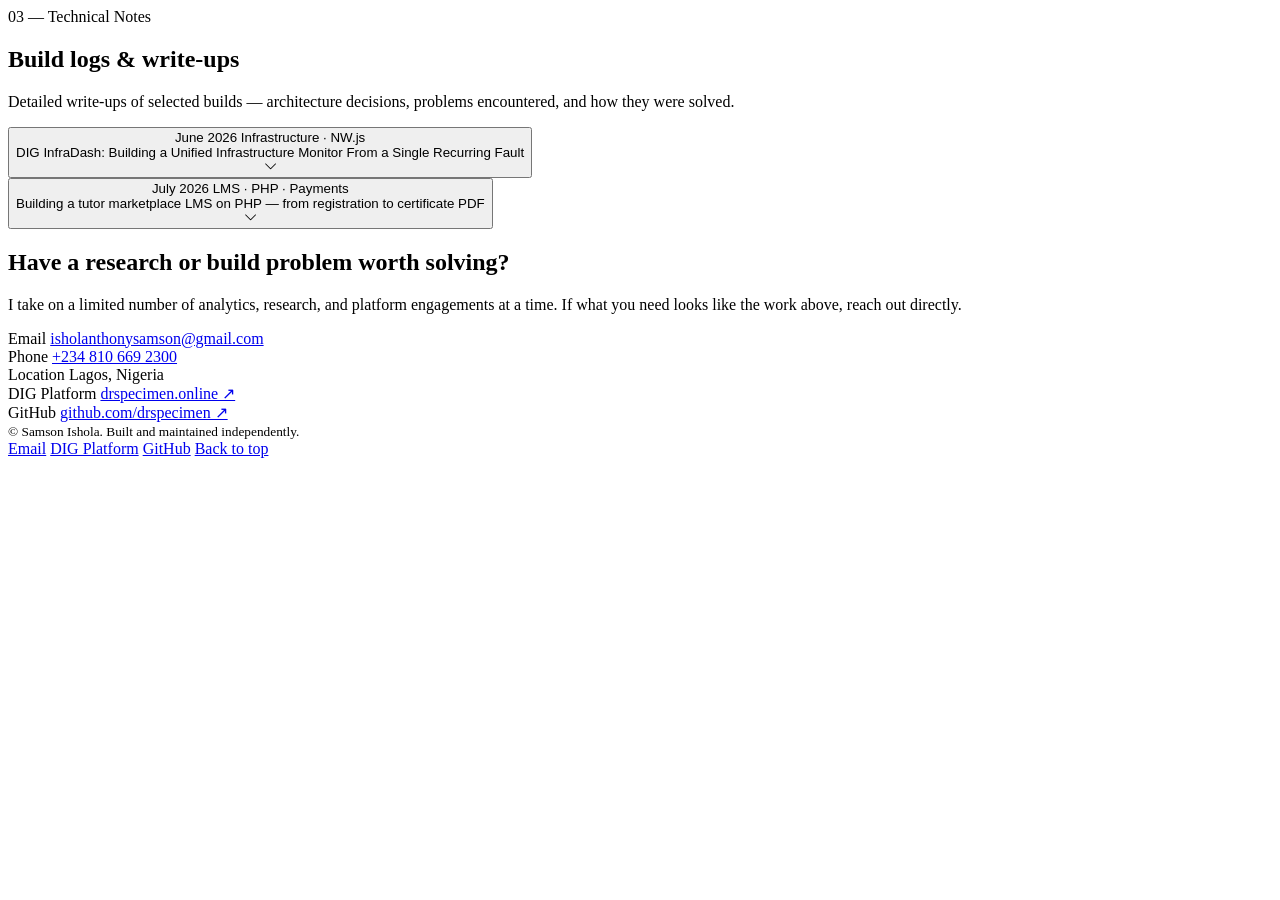
==== projects/infra-core.html @ 3d711145 "Add files via upload" ====
<!DOCTYPE html>
<html lang="en">
<head>
<meta charset="UTF-8">
<meta name="viewport" content="width=device-width, initial-scale=1.0">
<title>Samson Seun Ishola — R&D, Business Analytics, AI/ML Engineering</title>
<meta name="description" content="Samson Seun Ishola — Research & Development professional and AI/ML Engineer. Building data-driven systems including SportSense, DIG InfraCore, and the DIG Platform.">
<meta property="og:title" content="Samson Ishola — R&D & AI/ML Engineering">
<meta property="og:description" content="Research that ships as working systems. Analytics, platform builds, and AI-integrated tools from Lagos, Nigeria.">
<meta property="og:type" content="website">

<link rel="preconnect" href="https://fonts.googleapis.com">
<link href="https://fonts.googleapis.com/css2?family=Inter:wght@400;500;600;700&family=Space+Grotesk:wght@500;600;700&family=JetBrains+Mono:wght@400;500;600&display=swap" rel="stylesheet">
<link href="https://cdn.jsdelivr.net/npm/bootstrap-icons@1.11.3/font/bootstrap-icons.css" rel="stylesheet">
<link rel="stylesheet" href="assets/css/style.css">
<link rel="stylesheet" href="assets/css/writing.css">
</head>
<body>

<!-- TECHNICAL WRITING -->
<section class="section" id="writing">
  <div class="container">
    <div class="section-head">
      <div class="section-tag">03 — Technical Notes</div>
      <h2>Build logs &amp; write-ups</h2>
      <p>Detailed write-ups of selected builds — architecture decisions, problems encountered, and how they were solved.</p>
    </div>

    <div class="writing-list">

      <!-- Entry 1 — DIG InfraCore -->
      <article class="writing-entry" id="note-infracore">
        <button class="writing-toggle" onclick="toggleWriting('note-infracore')" aria-expanded="false">
          <div class="wt-left">
            <span class="wt-date">June 2026</span>
            <span class="wt-tag">Infrastructure · NW.js</span>
          </div>
          <div class="wt-title">
            DIG InfraDash: Building a Unified Infrastructure Monitor From a Single Recurring Fault
          </div>
          <div class="wt-chevron"><i class="bi bi-chevron-down"></i></div>
        </button>

        <div class="writing-body" id="note-infracore-body" hidden>
          <div class="writing-content">
            <h3>NETWORK MONITOR (INFRADASH)</h3>
            <p>
              Troubleshooting a recurring fault on a Socomec Delphys Green 2.0 UPS
		where its network management card would silently lose its web interface every few hours, 
		while still responding to ping, with the only recovery path being a manual Telnet session to force-restart the agent. 
		Diagnosing that single device exposed a much larger need, 
		existence of a single place to see the health of all connected infrastructure at once 
		and a historical record of downtime to support escalation with vendors.

		Some Organizations running physical infrastructure, including data centers, and server rooms, 
		typically rely on a patchwork of web interfaces with no centralized visibility. 
            </p>


            <h3>This creates several recurring operational issues:</h3>
            <ul>
              <li>No single dashboard to see which devices are online, degraded, or offline at a glance,</li>
              <li>No historical uptime data to support root-cause analysis or vendor escalation,</li>
              <li>Browser-based dashboard approaches are fragile in practice,
		 cross-origin restrictions and iframe security policies block full navigation into vendor login pages and multi-step interfaces, 
		which means an embedded dashboard often cannot actually drive the underlying device, and</li>
              <li>No lightweight, low-cost way to deploy a monitoring layer without committing to expensive enterprise DCIM platforms</li>
            </ul>

            <p>
              That need became the starting point for InfraDash. 
            </p>

		
            <h3>Scoped around fouz core objectives:</h3>
            <ol>
              <li>Build a single desktop application that consolidates access to multiple infrastructure web interfaces, 
		including UPS, CCTV, and environmental sensors, with the ability to extend to any future IP-based system.</li>
              <li>Provide continuous uptime monitoring with historical visualisation, not just a point-in-time status check.</li>
              <li>Guarantee full, unrestricted browser-grade navigation into each device's native web interface, 
		solving the iframe and cross-origin limitations that break most lightweight dashboard approaches.</li>
            </ol>


            <h3>Design and Architecture</h3>
            <p>
              The first prototype used HTML iframes to embed device interfaces inside a browser dashboard. 
		This failed quickly and instructively: most embedded systems enforce frame-blocking policies and block iframe navigation outright, 
		meaning a login page might load but subsequent navigation, 
		such as clicking into a UPS configuration menu or following a CCTV login redirect, 
		simply would not work. This was the key design lesson of the project: 
		a monitoring dashboard for real hardware needs a real browser engine per device, not a sandboxed iframe.
		That led to a deliberate architectural pivot toward a desktop application built on NW.js, using a native embedded browser tag that runs a full, 
		isolated Chromium instance per connected device. This single decision solved the navigation problem completely. CCTV redirects, multi-step UPS configuration menus, 
		and authentication flows now behave exactly as they would in a standalone browser tab, regardless of vendor. 
            </p>


            <h3>Core components implemented:</h3>
            <ul>
              <li>Tabbed device sessions, where each device opens in its own persistent tab with full page state preserved and instantly switchable,</li>
              <li>Live ping-based health monitoring, with a background process polling every registered device at a configurable interval and logging uptime and downtime events with timestamps,</li>
              <li>A dashboard analytics layer showing aggregate stats such as online and offline counts, average uptime, category breakdown, a 24-hour uptime visualisation per device, and a recent events feed,</li>
              <li>An auto-rotate display mode that cycles through all open device tabs at a configurable interval, designed for use on a wall-mounted operations-style monitor,</li>
              <li>A full-view kiosk mode with an integrated screen wake lock, which removes all interface chrome and prevents the display from sleeping, allowing the dashboard to run unattended on a dedicated screen,</li>
              <li>A built-in CLI terminal panel, styled after a code editor's integrated terminal, offering direct ping, traceroute, ipconfig, and arbitrary command access per device,</li>
              <li>A white-label branding system allowing organisation name, window title, 
		and logo to be fully edited from within the application, including a live-updating taskbar and window icon, 
		with no source code access required, alongside a factory reset option to return the application to a clean default state, and</li>
              <li>Persistent local storage for device lists, uptime history, and configuration, with export and import support for backup or migration between machines.</li>
            </ul>


            <h3>Implementation</h3>
            <p>
              The application is built entirely in HTML, CSS, and JavaScript, running inside NW.js, 
		which provides direct Node.js access from within the application itself. 
		This enables native operating system interaction, including process spawning for the terminal, 
		system calls for the screen wake lock, and file system access for persistent configuration, 
		without requiring a separate backend server. The entire stack is self-contained in a single distributable folder, 
		with no external dependencies or internet access required at runtime.
		For distribution, the application is packaged using Inno Setup into a standard Windows installer, 
		allowing staff to install it like any commercial desktop application, complete with Start Menu and desktop shortcuts. 
            </p>


            <!-- Screenshot placeholder — replace src with real screenshot -->
            <div class="screenshot-grid">
              <div class="screenshot-placeholder">
                <i class="bi bi-display"></i>
                <span>Dashboard screenshot</span>
                <small>Add screenshot: assets/img/infracore-dashboard.png</small>
              </div>
              <div class="screenshot-placeholder">
                <i class="bi bi-bell"></i>
                <span>Alert panel</span>
                <small>Add screenshot: assets/img/infracore-alerts.png</small>
              </div>
            </div>


            <h3>Deployment</h3>
            <p>
              The tool is currently deployed for internal infrastructure monitoring. 
		The architecture is intentionally general-purpose: any IP-addressable device with a web interface, 
		including IoT devices, network switches, routers, firewalls, printers, and access control systems, 
		can be added through the interface without any code changes, 
		making it suitable for branch network monitoring as well as data centre and server room use cases. 
            </p>

	    
            <div class="writing-tags">
              <span>NW.js</span><span>Node.js</span><span>Infrastructure</span>
              <span>Banking</span><span>Desktop App</span>
            </div>
          </div>
        </div>
      </article>

      <!-- Entry 2 — DIG LMS -->
      <article class="writing-entry" id="note-lms">
        <button class="writing-toggle" onclick="toggleWriting('note-lms')" aria-expanded="false">
          <div class="wt-left">
            <span class="wt-date">July 2026</span>
            <span class="wt-tag">LMS · PHP · Payments</span>
          </div>
          <div class="wt-title">
            Building a tutor marketplace LMS on PHP — from registration to certificate PDF
          </div>
          <div class="wt-chevron"><i class="bi bi-chevron-down"></i></div>
        </button>

        <div class="writing-body" id="note-lms-body" hidden>
          <div class="writing-content">
            <h3>Scope</h3>
            <p>
              The DIG Courses module adds a full learning management system to
              the DIG Platform — tutor registration with admin approval, a
              drag-and-drop course builder, student enrollment with Paystack
              payment handling, lesson progress tracking, assignment submissions,
              discussion forums per course, and certificate generation as a
              signed PDF.
            </p>

            <h3>The enrollment isolation problem</h3>
            <p>
              An early version of the system used a browser cookie keyed only
              by <code>course_id</code> to track enrollment. This meant that if
              two students used the same browser on the same device, the second
              student would see the first student's progress, completion status,
              and certificate — including the wrong name on the certificate.
              The fix was to remove cookie-based enrollment detection entirely
              from all page-render files and scope every lookup to the logged-in
              student's session email: <code>WHERE course_id = :cid AND student_email = :email</code>.
            </p>

            <h3>Certificate generation</h3>
            <p>
              Certificates are generated as A4 landscape PDFs using DOMPDF.
              The template embeds: the student's name, course title, issue date,
              a unique credential ID, the tutor's drawn signature (captured as
              a base64 PNG from a canvas pad in the tutor dashboard), and the
              DIG founder signature. All images are embedded as base64 data URIs
              so DOMPDF doesn't need HTTP access. The PHP GD extension is
              required — a dependency that's easy to miss on fresh XAMPP setups.
            </p>

            <h3>Commission tracking</h3>
            <p>
              When a paid course sells, the platform records the gross amount,
              the DIG platform fee (configurable in admin settings), and the
              tutor's cut in a <code>tutor_earnings</code> table. Admins can
              review per-tutor balances, see bank details, and mark payouts as
              completed. A key bug fixed during build: <code>getSetting()</code>
              returns an empty string for missing keys, not <code>null</code>,
              so using <code>??</code> instead of <code>?:</code> caused the
              commission rate to silently evaluate to 0%.
            </p>

            <div class="screenshot-grid">
              <div class="screenshot-placeholder">
                <i class="bi bi-mortarboard"></i>
                <span>Course builder</span>
                <small>Add screenshot: assets/img/lms-builder.png</small>
              </div>
              <div class="screenshot-placeholder">
                <i class="bi bi-award"></i>
                <span>Certificate PDF output</span>
                <small>Add screenshot: assets/img/lms-cert.png</small>
              </div>
            </div>

            <div class="writing-tags">
              <span>PHP 8.2</span><span>MySQL</span><span>DOMPDF</span>
              <span>Paystack</span><span>LMS</span><span>Certificate Generation</span>
            </div>
          </div>
        </div>
      </article>

      <!-- Add more entries here — template below -->
      <!--
      <article class="writing-entry" id="note-YOUR-ID">
        <button class="writing-toggle" onclick="toggleWriting('note-YOUR-ID')" aria-expanded="false">
          <div class="wt-left">
            <span class="wt-date">Month Year</span>
            <span class="wt-tag">Topic · Stack</span>
          </div>
          <div class="wt-title">Your title here</div>
          <div class="wt-chevron"><i class="bi bi-chevron-down"></i></div>
        </button>
        <div class="writing-body" id="note-YOUR-ID-body" hidden>
          <div class="writing-content">
            <h3>Section</h3>
            <p>Content here.</p>
            <div class="screenshot-grid">
              <div class="screenshot-placeholder">
                <i class="bi bi-image"></i>
                <span>Label</span>
                <small>assets/img/filename.png</small>
              </div>
            </div>
          </div>
        </div>
      </article>
      -->

    </div>
  </div>
</section>

<!-- CONTACT -->
<section class="section" id="contact">
  <div class="container">
    <div class="contact-panel">
      <div>
        <h2>Have a research or build problem worth solving?</h2>
        <p>
          I take on a limited number of analytics, research, and platform
          engagements at a time. If what you need looks like the work above,
          reach out directly.
        </p>
      </div>
      <div class="contact-list">
        <div class="contact-row">
          <span class="k">Email</span>
          <a class="v" href="mailto:isholanthonysamson@gmail.com">isholanthonysamson@gmail.com</a>
        </div>
        <div class="contact-row">
          <span class="k">Phone</span>
          <a class="v" href="tel:+2348106692300">+234 810 669 2300</a>
        </div>
        <div class="contact-row">
          <span class="k">Location</span>
          <span class="v">Lagos, Nigeria</span>
        </div>
        <div class="contact-row">
          <span class="k">DIG Platform</span>
          <a class="v" href="https://drspecimen.online" target="_blank" rel="noopener">drspecimen.online ↗</a>
        </div>
        <div class="contact-row">
          <span class="k">GitHub</span>
          <a class="v" href="https://github.com/drspecimen" target="_blank" rel="noopener">github.com/drspecimen ↗</a>
        </div>
      </div>
    </div>
  </div>
</section>

<!-- FOOTER -->
<footer class="site-footer">
  <div class="container">
    <div class="footer-inner">
      <small>&copy; <span id="year"></span> Samson Ishola. Built and maintained independently.</small>
      <div class="footer-links">
        <a href="mailto:isholanthonysamson@gmail.com">Email</a>
        <a href="https://drspecimen.online" target="_blank" rel="noopener">DIG Platform</a>
        <a href="https://github.com/drspecimen" target="_blank" rel="noopener">GitHub</a>
        <a href="#top">Back to top</a>
      </div>
    </div>
  </div>
</footer>

<script src="assets/js/main.js"></script>
<script>
function toggleWriting(id) {
  const article = document.getElementById(id);
  const body    = document.getElementById(id + '-body');
  const btn     = article.querySelector('.writing-toggle');
  const icon    = btn.querySelector('.wt-chevron i');
  const isOpen  = !body.hidden;

  body.hidden = isOpen;
  btn.setAttribute('aria-expanded', String(!isOpen));
  icon.className = isOpen ? 'bi bi-chevron-down' : 'bi bi-chevron-up';
  article.classList.toggle('open', !isOpen);

  if (!isOpen) {
    setTimeout(() => article.scrollIntoView({ behavior:'smooth', block:'nearest' }), 50);
  }
}
</script>
</body>
</html>
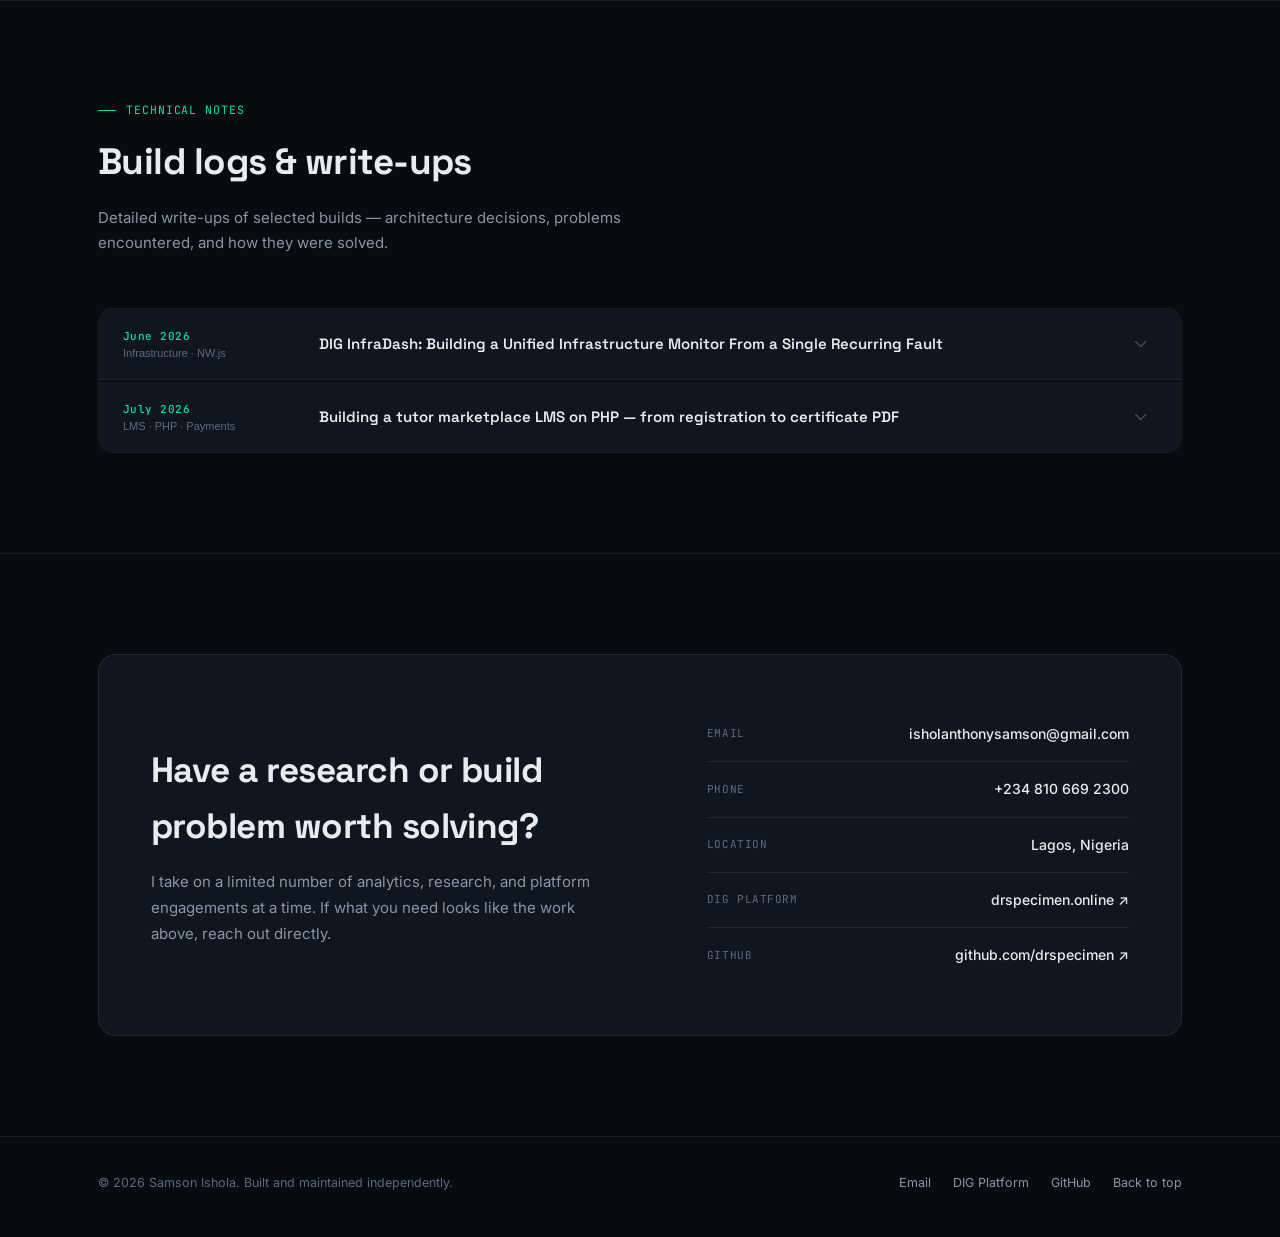
==== commit 3af27261: "Fix HTML encoding issues in infra-core.html" ====
--- a/projects/infra-core.html
+++ b/projects/infra-core.html
@@ -21,7 +21,7 @@
 <section class="section" id="writing">
   <div class="container">
     <div class="section-head">
-      <div class="section-tag">03 — Technical Notes</div>
+      <div class="section-tag">Technical Notes</div>
       <h2>Build logs &amp; write-ups</h2>
       <p>Detailed write-ups of selected builds — architecture decisions, problems encountered, and how they were solved.</p>
     </div>
--- a/projects/assets/css/style.css
+++ b/projects/assets/css/style.css
@@ -0,0 +1,511 @@
+/* ============================================================
+   SAMSON ISHOLA — Portfolio
+   Design tokens
+============================================================ */
+:root {
+  --bg:        #080B0F;
+  --panel:     #0F1620;
+  --panel-2:   #131C28;
+  --border:    rgba(232,236,241,0.08);
+  --border-2:  rgba(232,236,241,0.14);
+  --blue:      #1A7FE8;
+  --blue-dim:  rgba(26,127,232,0.12);
+  --mint:      #00E5A0;
+  --mint-dim:  rgba(0,229,160,0.12);
+  --text:      #E8ECF1;
+  --muted:     #5B6B7F;
+  --muted-2:   #8896A6;
+
+  --font-display: 'Space Grotesk', sans-serif;
+  --font-body:    'Inter', sans-serif;
+  --font-mono:    'JetBrains Mono', monospace;
+}
+
+* , *::before, *::after { box-sizing: border-box; margin: 0; padding: 0; }
+
+html { scroll-behavior: smooth; }
+
+body {
+  background: var(--bg);
+  color: var(--text);
+  font-family: var(--font-body);
+  font-size: 15px;
+  line-height: 1.6;
+  overflow-x: hidden;
+}
+
+a { color: inherit; text-decoration: none; }
+
+img { max-width: 100%; display: block; }
+
+::selection { background: var(--blue-dim); color: var(--mint); }
+
+/* Focus visibility */
+a:focus-visible, button:focus-visible {
+  outline: 2px solid var(--mint);
+  outline-offset: 3px;
+  border-radius: 4px;
+}
+
+@media (prefers-reduced-motion: reduce) {
+  * { animation-duration: 0.01ms !important; animation-iteration-count: 1 !important; transition-duration: 0.01ms !important; }
+}
+
+.container {
+  max-width: 1140px;
+  margin: 0 auto;
+  padding: 0 28px;
+}
+
+/* Background grid texture — subtle, like a dashboard canvas */
+.bg-grid {
+  position: fixed;
+  inset: 0;
+  z-index: 0;
+  pointer-events: none;
+  background-image:
+    linear-gradient(rgba(232,236,241,0.025) 1px, transparent 1px),
+    linear-gradient(90deg, rgba(232,236,241,0.025) 1px, transparent 1px);
+  background-size: 56px 56px;
+  mask-image: radial-gradient(ellipse 70% 55% at 50% 0%, black 0%, transparent 70%);
+}
+
+/* ============================================================
+   NAV
+============================================================ */
+.nav {
+  position: fixed;
+  top: 0; left: 0; right: 0;
+  z-index: 100;
+  background: rgba(8,11,15,0.82);
+  backdrop-filter: blur(14px);
+  border-bottom: 1px solid var(--border);
+}
+.nav-inner {
+  max-width: 1140px;
+  margin: 0 auto;
+  padding: 0 28px;
+  height: 64px;
+  display: flex;
+  align-items: center;
+  justify-content: space-between;
+}
+.nav-brand {
+  display: flex;
+  align-items: center;
+  gap: 9px;
+  font-family: var(--font-display);
+  font-weight: 700;
+  font-size: 15px;
+  letter-spacing: -0.01em;
+}
+.nav-brand .dot {
+  width: 7px; height: 7px;
+  border-radius: 50%;
+  background: var(--mint);
+  box-shadow: 0 0 8px var(--mint);
+  flex-shrink: 0;
+}
+.nav-links {
+  display: flex;
+  align-items: center;
+  gap: 32px;
+}
+.nav-links a {
+  font-size: 13px;
+  font-weight: 500;
+  color: var(--muted-2);
+  transition: color .18s;
+  position: relative;
+}
+.nav-links a:hover { color: var(--text); }
+.nav-cta {
+  font-family: var(--font-mono);
+  font-size: 12px;
+  font-weight: 500;
+  color: var(--mint);
+  border: 1px solid rgba(0,229,160,0.3);
+  padding: 7px 14px;
+  border-radius: 6px;
+  transition: all .2s;
+  display: flex;
+  align-items: center;
+  gap: 6px;
+}
+.nav-cta:hover { background: var(--mint-dim); border-color: var(--mint); }
+.nav-toggle { display: none; }
+
+@media (max-width: 760px) {
+  .nav-links { display: none; }
+  .nav-toggle {
+    display: flex; align-items: center; justify-content: center;
+    width: 34px; height: 34px; background: var(--panel);
+    border: 1px solid var(--border); border-radius: 7px;
+    color: var(--text); cursor: pointer;
+  }
+}
+
+/* ============================================================
+   HERO — boot sequence
+============================================================ */
+.hero {
+  position: relative;
+  min-height: 100vh;
+  display: flex;
+  align-items: center;
+  padding: 140px 0 80px;
+}
+
+.boot-console {
+  font-family: var(--font-mono);
+  font-size: 12.5px;
+  line-height: 1.85;
+  color: var(--muted-2);
+  margin-bottom: 36px;
+  min-height: 130px;
+}
+.boot-line { opacity: 0; animation: bootIn 0.4s ease forwards; white-space: pre-wrap; }
+.boot-line .ok { color: var(--mint); }
+.boot-line .label { color: var(--muted); }
+.boot-cursor {
+  display: inline-block;
+  width: 7px; height: 14px;
+  background: var(--mint);
+  margin-left: 2px;
+  animation: blink 1s steps(1) infinite;
+  vertical-align: middle;
+}
+@keyframes bootIn { to { opacity: 1; } }
+@keyframes blink { 50% { opacity: 0; } }
+
+.hero-content { opacity: 0; animation: heroReveal 0.7s ease forwards; animation-delay: 2.1s; }
+@keyframes heroReveal { from { opacity: 0; transform: translateY(14px); } to { opacity: 1; transform: translateY(0); } }
+
+.hero-eyebrow {
+  display: inline-flex;
+  align-items: center;
+  gap: 8px;
+  font-family: var(--font-mono);
+  font-size: 11.5px;
+  color: var(--mint);
+  background: var(--mint-dim);
+  border: 1px solid rgba(0,229,160,0.25);
+  padding: 5px 13px;
+  border-radius: 20px;
+  margin-bottom: 22px;
+  text-transform: uppercase;
+  letter-spacing: 0.06em;
+}
+.hero-eyebrow .pulse {
+  width: 6px; height: 6px; border-radius: 50%;
+  background: var(--mint);
+  animation: pulse 2s ease infinite;
+}
+@keyframes pulse { 0%,100% { opacity: 1; } 50% { opacity: 0.3; } }
+
+.hero h1 {
+  font-family: var(--font-display);
+  font-size: clamp(2.4rem, 6vw, 4.1rem);
+  font-weight: 700;
+  letter-spacing: -0.02em;
+  line-height: 1.05;
+  margin-bottom: 22px;
+  max-width: 850px;
+}
+.hero h1 .accent { color: var(--blue); }
+
+.hero-sub {
+  font-size: 16.5px;
+  color: var(--muted-2);
+  line-height: 1.75;
+  max-width: 560px;
+  margin-bottom: 36px;
+}
+
+.hero-actions { display: flex; gap: 14px; flex-wrap: wrap; margin-bottom: 56px; }
+
+.btn {
+  display: inline-flex;
+  align-items: center;
+  gap: 8px;
+  padding: 13px 24px;
+  border-radius: 8px;
+  font-size: 14px;
+  font-weight: 600;
+  font-family: var(--font-body);
+  cursor: pointer;
+  transition: all .22s;
+  border: none;
+}
+.btn-primary { background: var(--blue); color: #fff; }
+.btn-primary:hover { background: #1568c4; transform: translateY(-1px); box-shadow: 0 6px 22px rgba(26,127,232,0.28); }
+.btn-ghost { background: transparent; color: var(--text); border: 1px solid var(--border-2); }
+.btn-ghost:hover { border-color: var(--mint); color: var(--mint); }
+
+.hero-stats {
+  display: grid;
+  grid-template-columns: repeat(4, auto);
+  gap: 38px;
+}
+.hstat-num {
+  font-family: var(--font-mono);
+  font-size: 26px;
+  font-weight: 700;
+  color: var(--text);
+  line-height: 1;
+}
+.hstat-num .unit { color: var(--mint); font-size: 16px; }
+.hstat-label {
+  font-size: 11.5px;
+  color: var(--muted);
+  margin-top: 6px;
+  text-transform: uppercase;
+  letter-spacing: 0.04em;
+}
+@media (max-width: 700px) {
+  .hero-stats { grid-template-columns: repeat(2, auto); gap: 28px 38px; }
+}
+
+/* ============================================================
+   SECTION SCAFFOLDING
+============================================================ */
+.section { position: relative; padding: 100px 0; border-top: 1px solid var(--border); }
+.section-head { margin-bottom: 52px; max-width: 640px; }
+.section-tag {
+  font-family: var(--font-mono);
+  font-size: 11.5px;
+  color: var(--mint);
+  text-transform: uppercase;
+  letter-spacing: 0.08em;
+  margin-bottom: 14px;
+  display: flex;
+  align-items: center;
+  gap: 10px;
+}
+.section-tag::before {
+  content: '';
+  width: 18px; height: 1px;
+  background: var(--mint);
+}
+.section-head h2 {
+  font-family: var(--font-display);
+  font-size: clamp(1.7rem, 3.4vw, 2.3rem);
+  font-weight: 700;
+  letter-spacing: -0.015em;
+  margin-bottom: 14px;
+}
+.section-head p { color: var(--muted-2); font-size: 15px; line-height: 1.7; }
+
+/* ============================================================
+   ABOUT
+============================================================ */
+.about-grid {
+  display: grid;
+  grid-template-columns: 1.1fr 0.9fr;
+  gap: 56px;
+  align-items: start;
+}
+.about-body p { color: var(--muted-2); font-size: 15.5px; line-height: 1.85; margin-bottom: 18px; }
+.about-body p strong { color: var(--text); font-weight: 600; }
+
+.focus-list { display: flex; flex-direction: column; gap: 0; margin-top: 28px; }
+.focus-row {
+  display: flex; align-items: baseline; gap: 16px;
+  padding: 16px 0;
+  border-top: 1px solid var(--border);
+}
+.focus-row:first-child { border-top: none; }
+.focus-tag {
+  font-family: var(--font-mono);
+  font-size: 12px;
+  color: var(--blue);
+  width: 86px;
+  flex-shrink: 0;
+}
+.focus-row span:last-child { color: var(--muted-2); font-size: 14px; }
+
+.panel-card {
+  background: var(--panel);
+  border: 1px solid var(--border);
+  border-radius: 14px;
+  padding: 28px;
+}
+.panel-card-head {
+  display: flex; align-items: center; justify-content: space-between;
+  margin-bottom: 20px; padding-bottom: 18px;
+  border-bottom: 1px solid var(--border);
+}
+.panel-card-head span {
+  font-family: var(--font-mono);
+  font-size: 11px;
+  color: var(--muted);
+  text-transform: uppercase;
+  letter-spacing: 0.06em;
+}
+.dot-row { display: flex; gap: 5px; }
+.dot-row i { width: 7px; height: 7px; border-radius: 50%; background: var(--border-2); }
+.dot-row i:nth-child(1) { background: #E8584F; }
+.dot-row i:nth-child(2) { background: #F0B132; }
+.dot-row i:nth-child(3) { background: var(--mint); }
+
+.stack-row { display: flex; align-items: center; justify-content: space-between; padding: 11px 0; border-bottom: 1px solid var(--border); }
+.stack-row:last-child { border-bottom: none; }
+.stack-row .k { font-size: 13px; color: var(--muted-2); }
+.stack-row .v { font-family: var(--font-mono); font-size: 12.5px; color: var(--text); }
+
+/* ============================================================
+   PROJECTS — "deployed systems" treatment
+============================================================ */
+.projects-list { display: flex; flex-direction: column; gap: 24px; }
+
+.project-card {
+  background: var(--panel);
+  border: 1px solid var(--border);
+  border-radius: 16px;
+  overflow: hidden;
+  transition: border-color .25s;
+}
+.project-card:hover { border-color: var(--border-2); }
+
+.project-top {
+  display: flex; align-items: flex-start; justify-content: space-between;
+  gap: 24px;
+  padding: 30px 32px 0;
+}
+.project-status {
+  display: inline-flex; align-items: center; gap: 7px;
+  font-family: var(--font-mono);
+  font-size: 11px;
+  text-transform: uppercase;
+  letter-spacing: 0.05em;
+  padding: 4px 11px;
+  border-radius: 20px;
+  margin-bottom: 14px;
+}
+.status-live { background: var(--mint-dim); color: var(--mint); border: 1px solid rgba(0,229,160,0.25); }
+.status-build { background: var(--blue-dim); color: var(--blue); border: 1px solid rgba(26,127,232,0.25); }
+.status-dot { width: 6px; height: 6px; border-radius: 50%; background: currentColor; }
+
+.project-title { font-family: var(--font-display); font-size: 1.5rem; font-weight: 700; margin-bottom: 8px; letter-spacing: -0.01em; }
+.project-tagline { color: var(--muted-2); font-size: 14px; max-width: 480px; line-height: 1.6; }
+
+.project-id { font-family: var(--font-mono); font-size: 11px; color: var(--muted); text-align: right; flex-shrink: 0; white-space: nowrap; }
+
+.project-body { padding: 22px 32px 30px; }
+.project-desc { color: var(--muted-2); font-size: 14.5px; line-height: 1.8; margin-bottom: 22px; max-width: 680px; }
+
+.metric-row { display: flex; gap: 28px; margin-bottom: 24px; flex-wrap: wrap; }
+.metric { display: flex; flex-direction: column; gap: 4px; }
+.metric .num { font-family: var(--font-mono); font-size: 19px; font-weight: 700; color: var(--text); }
+.metric .lab { font-size: 10.5px; color: var(--muted); text-transform: uppercase; letter-spacing: 0.04em; }
+
+.tag-row { display: flex; gap: 8px; flex-wrap: wrap; }
+.stack-tag {
+  font-family: var(--font-mono);
+  font-size: 11.5px;
+  color: var(--muted-2);
+  background: rgba(232,236,241,0.04);
+  border: 1px solid var(--border);
+  padding: 5px 11px;
+  border-radius: 6px;
+}
+
+.project-footer {
+  display: flex; align-items: center; justify-content: space-between;
+  padding: 18px 32px;
+  border-top: 1px solid var(--border);
+  background: rgba(255,255,255,0.012);
+}
+.phase-track { display: flex; align-items: center; gap: 6px; }
+.phase-seg { width: 16px; height: 4px; border-radius: 2px; background: var(--mint); }
+.phase-seg.todo { background: var(--border-2); }
+.phase-label { font-family: var(--font-mono); font-size: 11px; color: var(--muted); margin-left: 8px; }
+
+.project-link { font-size: 13px; font-weight: 600; color: var(--blue); display: flex; align-items: center; gap: 6px; transition: gap .2s; }
+.project-link:hover { gap: 9px; color: var(--mint); }
+
+@media (max-width: 700px) {
+  .project-top { flex-direction: column; gap: 8px; padding: 26px 22px 0; }
+  .project-id { text-align: left; }
+  .project-body { padding: 18px 22px 26px; }
+  .project-footer { padding: 16px 22px; flex-direction: column; gap: 10px; align-items: flex-start; }
+}
+
+/* ============================================================
+   CAPABILITIES
+============================================================ */
+.cap-grid { display: grid; grid-template-columns: repeat(3, 1fr); gap: 1px; background: var(--border); border-radius: 14px; overflow: hidden; border: 1px solid var(--border); }
+.cap-cell { background: var(--panel); padding: 28px 26px; }
+.cap-icon { font-family: var(--font-mono); font-size: 11px; color: var(--mint); margin-bottom: 16px; }
+.cap-cell h4 { font-family: var(--font-display); font-size: 16px; font-weight: 700; margin-bottom: 10px; }
+.cap-cell p { font-size: 13.5px; color: var(--muted-2); line-height: 1.7; }
+@media (max-width: 760px) { .cap-grid { grid-template-columns: 1fr; } }
+
+/* ============================================================
+   CONTACT
+============================================================ */
+.contact-panel {
+  background: var(--panel);
+  border: 1px solid var(--border);
+  border-radius: 18px;
+  padding: 52px;
+  display: grid;
+  grid-template-columns: 1.1fr 0.9fr;
+  gap: 40px;
+  align-items: center;
+}
+.contact-panel h2 { font-family: var(--font-display); font-size: clamp(1.7rem, 3vw, 2.2rem); font-weight: 700; margin-bottom: 14px; letter-spacing: -0.015em; }
+.contact-panel > div:first-child p { color: var(--muted-2); font-size: 15px; line-height: 1.75; max-width: 460px; }
+
+.contact-list { display: flex; flex-direction: column; gap: 0; }
+.contact-row {
+  display: flex; align-items: center; justify-content: space-between;
+  padding: 16px 0;
+  border-bottom: 1px solid var(--border);
+  transition: padding-left .2s;
+}
+.contact-row:last-child { border-bottom: none; }
+.contact-row:hover { padding-left: 6px; }
+.contact-row .k { font-family: var(--font-mono); font-size: 11px; color: var(--muted); text-transform: uppercase; letter-spacing: 0.05em; }
+.contact-row .v { font-size: 14px; color: var(--text); font-weight: 500; }
+.contact-row a.v:hover { color: var(--mint); }
+
+@media (max-width: 760px) {
+  .contact-panel { grid-template-columns: 1fr; padding: 32px 26px; }
+}
+
+/* ============================================================
+   FOOTER
+============================================================ */
+.site-footer { padding: 36px 0 44px; border-top: 1px solid var(--border); }
+.footer-inner { display: flex; align-items: center; justify-content: space-between; flex-wrap: wrap; gap: 14px; }
+.footer-inner small { color: var(--muted); font-size: 12.5px; }
+.footer-links { display: flex; gap: 22px; }
+.footer-links a { font-size: 12.5px; color: var(--muted-2); transition: color .18s; }
+.footer-links a:hover { color: var(--mint); }
+
+/* ============================================================
+   MOBILE MENU
+============================================================ */
+.mobile-menu {
+  position: fixed; inset: 64px 0 0 0; z-index: 99;
+  background: var(--bg);
+  display: none;
+  flex-direction: column;
+  padding: 32px 28px;
+  gap: 4px;
+}
+.mobile-menu.open { display: flex; }
+.mobile-menu a {
+  font-family: var(--font-display);
+  font-size: 22px; font-weight: 600;
+  padding: 16px 0;
+  border-bottom: 1px solid var(--border);
+  color: var(--text);
+}
+
+@media (max-width: 760px) {
+  .hero { padding: 110px 0 60px; }
+  .about-grid { grid-template-columns: 1fr; gap: 36px; }
+  .section { padding: 70px 0; }
+}
--- a/projects/assets/css/writing.css
+++ b/projects/assets/css/writing.css
@@ -0,0 +1,249 @@
+/* ============================================================
+   WRITING SECTION — Technical notes & build logs
+   Extends the existing style.css design tokens
+============================================================ */
+
+/* ── Section nav update for Writing link ── */
+.section-head p {
+  color: var(--muted-2);
+  font-size: 15px;
+  max-width: 560px;
+  margin-top: 10px;
+  line-height: 1.65;
+}
+
+/* ── Writing list ── */
+.writing-list {
+  display: flex;
+  flex-direction: column;
+  gap: 2px;
+  border: 1px solid var(--border);
+  border-radius: 14px;
+  overflow: hidden;
+}
+
+/* ── Writing entry ── */
+.writing-entry {
+  background: var(--panel);
+  border-bottom: 1px solid var(--border);
+  transition: background .18s;
+}
+.writing-entry:last-child { border-bottom: none; }
+.writing-entry.open { background: var(--panel-2); }
+
+/* ── Toggle button ── */
+.writing-toggle {
+  width: 100%;
+  background: none;
+  border: none;
+  cursor: pointer;
+  padding: 20px 24px;
+  display: grid;
+  grid-template-columns: 180px 1fr 32px;
+  align-items: center;
+  gap: 16px;
+  text-align: left;
+  color: var(--text);
+  transition: background .18s;
+}
+.writing-toggle:hover { background: rgba(255,255,255,.03); }
+
+@media (max-width: 640px) {
+  .writing-toggle {
+    grid-template-columns: 1fr 28px;
+    grid-template-rows: auto auto;
+  }
+  .wt-left { grid-column: 1; }
+  .wt-title { grid-column: 1; }
+  .wt-chevron { grid-column: 2; grid-row: 1; }
+}
+
+.wt-left {
+  display: flex;
+  flex-direction: column;
+  gap: 4px;
+}
+.wt-date {
+  font-family: var(--font-mono);
+  font-size: 11px;
+  color: var(--mint);
+  font-weight: 500;
+  letter-spacing: .04em;
+}
+.wt-tag {
+  font-size: 11px;
+  color: var(--muted);
+  font-weight: 500;
+}
+.wt-title {
+  font-family: var(--font-display);
+  font-size: 15px;
+  font-weight: 600;
+  color: var(--text);
+  line-height: 1.4;
+}
+.writing-entry.open .wt-title { color: var(--mint); }
+.wt-chevron {
+  display: flex;
+  align-items: center;
+  justify-content: center;
+  color: var(--muted);
+  font-size: 14px;
+  transition: transform .22s;
+}
+.writing-entry.open .wt-chevron { color: var(--mint); }
+
+/* ── Writing body ── */
+.writing-body {
+  padding: 0 24px 24px;
+}
+.writing-content {
+  border-top: 1px solid var(--border);
+  padding-top: 22px;
+  max-width: 740px;
+}
+.writing-content h3 {
+  font-family: var(--font-display);
+  font-size: 13px;
+  font-weight: 700;
+  color: var(--mint);
+  text-transform: uppercase;
+  letter-spacing: .08em;
+  margin-bottom: 10px;
+  margin-top: 22px;
+}
+.writing-content h3:first-child { margin-top: 0; }
+.writing-content p {
+  font-size: 14.5px;
+  color: var(--muted-2);
+  line-height: 1.75;
+  margin-bottom: 14px;
+}
+.writing-content ul {
+  padding-left: 20px;
+  margin-bottom: 14px;
+}
+.writing-content li {
+  font-size: 14.5px;
+  color: var(--muted-2);
+  line-height: 1.75;
+  margin-bottom: 6px;
+}
+.writing-content code {
+  font-family: var(--font-mono);
+  font-size: 12.5px;
+  background: rgba(26,127,232,.1);
+  color: var(--mint);
+  padding: 2px 7px;
+  border-radius: 4px;
+}
+
+/* ── Screenshot grid ── */
+.screenshot-grid {
+  display: grid;
+  grid-template-columns: repeat(auto-fill, minmax(260px, 1fr));
+  gap: 12px;
+  margin: 20px 0;
+}
+.screenshot-placeholder {
+  background: var(--panel);
+  border: 1px dashed var(--border-2);
+  border-radius: 10px;
+  padding: 28px 20px;
+  text-align: center;
+  display: flex;
+  flex-direction: column;
+  align-items: center;
+  gap: 8px;
+}
+.screenshot-placeholder i {
+  font-size: 28px;
+  color: var(--muted);
+}
+.screenshot-placeholder span {
+  font-size: 13px;
+  font-weight: 600;
+  color: var(--muted-2);
+}
+.screenshot-placeholder small {
+  font-family: var(--font-mono);
+  font-size: 11px;
+  color: var(--muted);
+}
+/* Real screenshots */
+.screenshot-grid img {
+  width: 100%;
+  border-radius: 10px;
+  border: 1px solid var(--border);
+}
+
+/* ── Writing tags ── */
+.writing-tags {
+  display: flex;
+  flex-wrap: wrap;
+  gap: 6px;
+  margin-top: 18px;
+}
+.writing-tags span {
+  font-family: var(--font-mono);
+  font-size: 11px;
+  background: rgba(0,229,160,.08);
+  color: var(--mint);
+  border: 1px solid rgba(0,229,160,.2);
+  border-radius: 20px;
+  padding: 3px 10px;
+}
+
+/* ── Project footer link ── */
+.proj-link {
+  display: inline-flex;
+  align-items: center;
+  gap: 5px;
+  font-size: 13px;
+  font-weight: 600;
+  color: var(--mint);
+  transition: gap .18s;
+}
+.proj-link:hover { gap: 8px; }
+
+/* ── About section improvements ── */
+.about-grid {
+  display: grid;
+  grid-template-columns: 1fr 340px;
+  gap: 48px;
+  align-items: start;
+}
+@media (max-width: 800px) {
+  .about-grid { grid-template-columns: 1fr; gap: 32px; }
+}
+.about-text p {
+  font-size: 15px;
+  color: var(--muted-2);
+  line-height: 1.75;
+  margin-bottom: 16px;
+}
+.about-text strong { color: var(--text); }
+.about-meta {
+  background: var(--panel);
+  border: 1px solid var(--border);
+  border-radius: 12px;
+  overflow: hidden;
+}
+.meta-block {
+  padding: 13px 18px;
+  border-bottom: 1px solid var(--border);
+}
+.meta-block:last-child { border-bottom: none; }
+.meta-label {
+  font-size: 10.5px;
+  font-weight: 700;
+  color: var(--muted);
+  text-transform: uppercase;
+  letter-spacing: .06em;
+  margin-bottom: 4px;
+}
+.meta-val {
+  font-size: 13.5px;
+  color: var(--text);
+  line-height: 1.45;
+}
